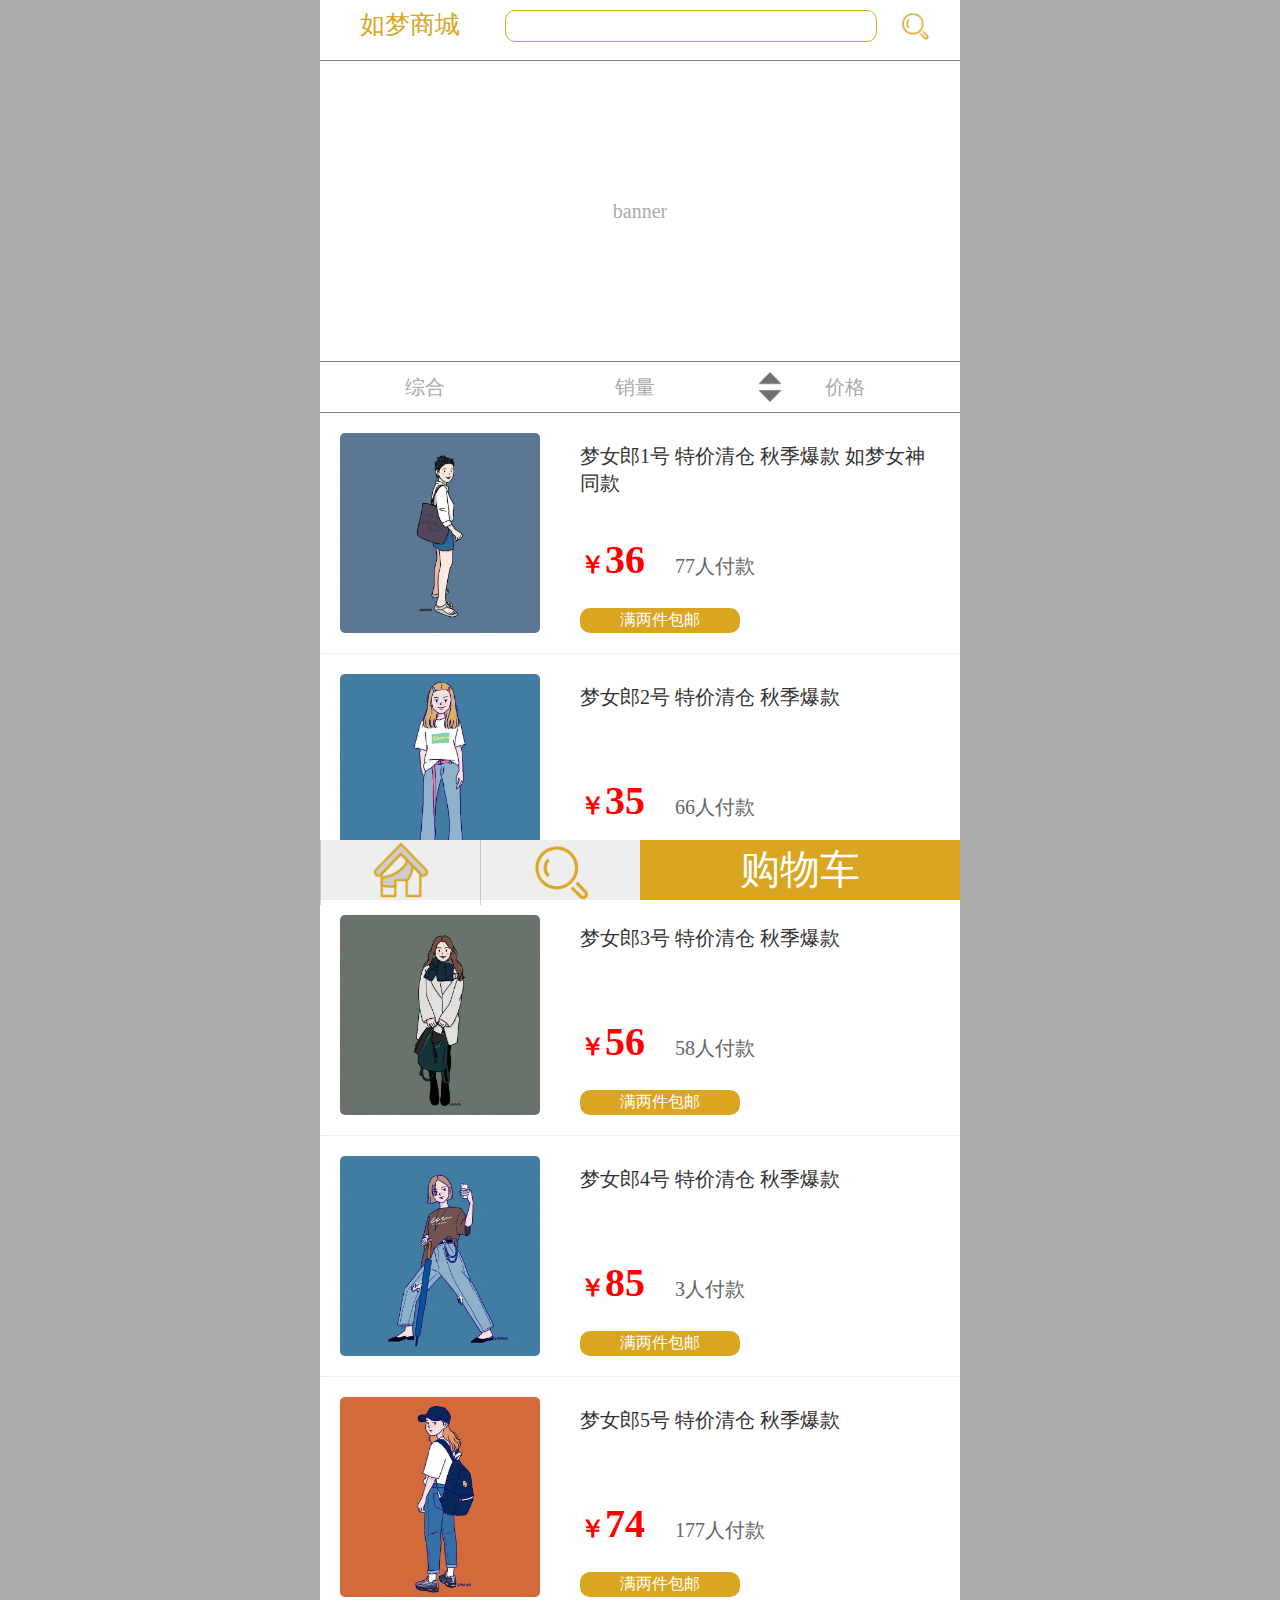
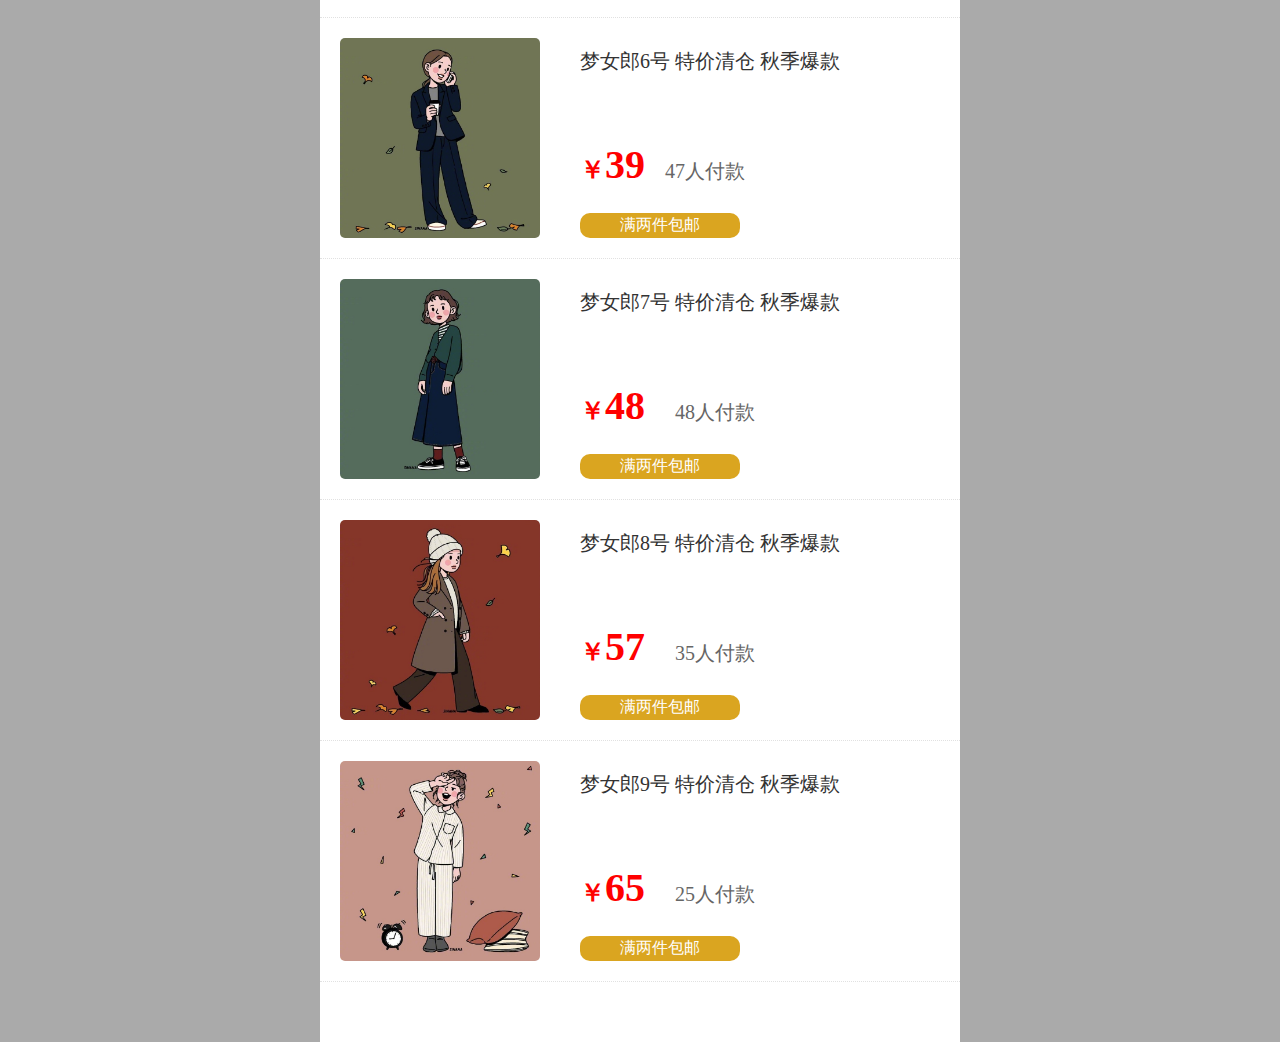
==== index.html @ 1c8dca0d "如梦商城" ====
<!DOCTYPE html>
<html>

<head>
    <meta charset="utf-8">
    <meta name="viewport" content="width=device-width,initial-scale=1.0">
    <title>如梦商城--无框架版本</title>
    <link rel="shortcut icon" href="./images/favicon.ico">
    <link rel="stylesheet" href="./css/common.css">
    <link rel="stylesheet" href="./css/index.css">
    <script src="./js/jquery.min.js"></script>
</head>

<body>
    <!-- rem适配 -->
    <script src="./js/rootSize.js"></script>
    <script src="./js/header.js"></script>
    <div class="banner">
        banner
    </div>
    <div class="nav">
        <ul>
            <li onclick="color(0)" >综合</li>
            <li onclick="color(1)">销量</li>
            <li onclick="color(2);change();" ><img id="price" src="./images/price1.png"> <span id="pText">价格</span> </li>
        </ul>
    </div>
    <div class="list">
        <div class="listItem">
            <a href="">
                <img src="./images/list1.jpg">
                <div class="text">
                    <h3>梦女郎1号 特价清仓 秋季爆款 如梦女神同款</h3>
                    <h5><span>￥</span id='list1_m'>36 <span id='list1_c'>77人付款</span>  </h5> 
                    <h4>满两件包邮</h4>
                </div>
            </a>
        </div>
        <div class="listItem">
            <a href="">
                <img src="./images/list2.jpg">
                <div class="text">
                    <h3>梦女郎2号 特价清仓 秋季爆款</h3>
                    <h5><span>￥</span id='list2_m'>35 <span id='list2_c'>66人付款</span>  </h5> 
                    <h4>满两件包邮</h4>
                </div>
            </a>
        </div>
        <div class="listItem">
            <a href="">
                <img src="./images/list3.jpg">
                <div class="text">
                    <h3>梦女郎3号 特价清仓 秋季爆款</h3>
                    <h5><span>￥</span id='list3_m'>56 <span id='list3_c'>58人付款</span>  </h5> 
                    <h4>满两件包邮</h4>
                </div>
            </a>
        </div>
        <div class="listItem">
            <a href="">
                <img src="./images/list4.jpg">
                <div class="text">
                    <h3>梦女郎4号 特价清仓 秋季爆款</h3>
                    <h5><span>￥</span id='list4_m'>85 <span id='list4_c'>3人付款</span>  </h5> 
                    <h4>满两件包邮</h4>
                </div>
            </a>
        </div>
        <div class="listItem">
            <a href="">
                <img src="./images/list5.jpg">
                <div class="text">
                    <h3>梦女郎5号 特价清仓 秋季爆款</h3>
                    <h5><span>￥</span id='list5_m'>74 <span id='list5_c'>177人付款</span>  </h5> 
                    <h4>满两件包邮</h4>
                </div>
            </a>
        </div>
        <div class="listItem">
            <a href="">
                <img src="./images/list6.jpg">
                <div class="text">
                    <h3>梦女郎6号 特价清仓 秋季爆款</h3>
                    <h5><span>￥</span id='list6_m'>39<span id='list6_c'>47人付款</span>  </h5> 
                    <h4>满两件包邮</h4>
                </div>
            </a>
        </div>
        <div class="listItem">
            <a href="">
                <img src="./images/list7.jpg">
                <div class="text">
                    <h3>梦女郎7号 特价清仓 秋季爆款</h3>
                    <h5><span>￥</span id='list7_m'>48 <span id='list7_c'>48人付款</span>  </h5> 
                    <h4>满两件包邮</h4>
                </div>
            </a>
        </div>
        <div class="listItem">
            <a href="">
                <img src="./images/list8.jpg">
                <div class="text">
                    <h3>梦女郎8号 特价清仓 秋季爆款</h3>
                    <h5><span>￥</span id='list8_m'>57 <span id='list8_c'>35人付款</span>  </h5> 
                    <h4>满两件包邮</h4>
                </div>
            </a>
        </div>
        <div class="listItem">
            <a href="">
                <img src="./images/list9.jpg">
                <div class="text">
                    <h3>梦女郎9号 特价清仓 秋季爆款</h3>
                    <h5><span>￥</span id='list9_m'>65 <span id='list9_c'>25人付款</span>  </h5> 
                    <h4>满两件包邮</h4>
                </div>
            </a>
        </div>
    </div>
    <div style="height: 0.6rem;">

    </div>
    <div class="footer">
        <ul>
            <li><img src="./images/home.png" ></li>
            <li><img src="./images/search2.png" ></li>
            <li><a href="#">购物车</a></li>
        </ul>
    </div>
    <script src="./js/index.js"></script>
</body>

</html>
---- css/common.css ----
*{margin: 0;padding: 0;}
header{height: 0.6rem;position: relative;border-bottom:1px solid gray}
header label{font-size: 0.25rem;color: goldenrod;line-height: 0.5rem;margin-left: 0.4rem;}
header input{font-size: 0.2rem;height: 0.3rem;line-height: 05rem;width: 3.7rem;border-radius: 0.1rem;border: 1px solid goldenrod;outline: none;text-align: center; text-align: center;margin-left: 0.4rem;}
header img{width: 0.3rem;position: absolute;right: 0.3rem;top: 0.1rem;}
.footer{height: 0.6rem;background: #eee;position: fixed; bottom: 0;}
.footer ul li{list-style: none;float: left;width: 1.59rem;cursor: pointer;text-align: center;border-left: 1px solid rgba(155, 155, 155, 0.5)}
.footer ul li:nth-child(3){width: 3.2rem;background: goldenrod;height: 0.6rem;border: 0}
.footer ul li img{width: 0.6rem;}
.footer ul li a{text-decoration: none;color: #fff;line-height: 0.6rem;font-size: 0.4rem;}
---- css/index.css ----
html {
    background: #aaa;
}

body {
    max-width: 6.4rem;
    width: 6.4rem;
    margin: 0 auto;
    background: #fff;
    font-size: 0.2rem;
}
.banner{
    height: 3rem;
    color: #aaa;
    line-height: 3rem;
    text-align: center;
    border-bottom:1px solid gray;
}
.nav{
    height: 0.5rem;
    color: #aaa;
    line-height: 0.5rem;
    text-align: center;
    border-bottom:1px solid gray;
    position: relative;
}
.nav ul li{float: left;width: 2.1rem;list-style: none;cursor: pointer;}
.nav ul li img{position: absolute;left: 4.35rem;top: 0.1rem;width: 0.3rem;}
.listItem {padding: 0.2rem;overflow: hidden;position: relative;border-bottom:1px dotted rgba(155, 155, 155, 0.3)}
.listItem img{width: 2rem;display: block;float: left;border-radius: 0.05rem}
.listItem .text{width: 3.6rem;height: 2rem;float: left;margin-left: 0.4rem;}
.listItem .text h3{color: #333;font-size: 0.2rem;font-weight: normal;margin-top: 0.1rem;}
.listItem .text h4{color: #fff;font-size: 0.16rem;font-weight: normal;margin-top: 0.1rem;width:1.2rem;background: goldenrod;padding: 0.02rem 0.2rem;border-radius: 0.1rem;text-align: center;position: absolute;bottom: 0.2rem;}
.listItem .text h5{color: red;font-size: 0.4rem;margin-top: 0.2rem;position: absolute;bottom: 0.7rem;}
.listItem .text h5 span:nth-child(1){color: red;font-size: 0.25rem;}
.listItem .text h5 span:nth-child(2){color: #666;font-size: 0.2rem;margin-left: 0.2rem;font-weight: normal;}
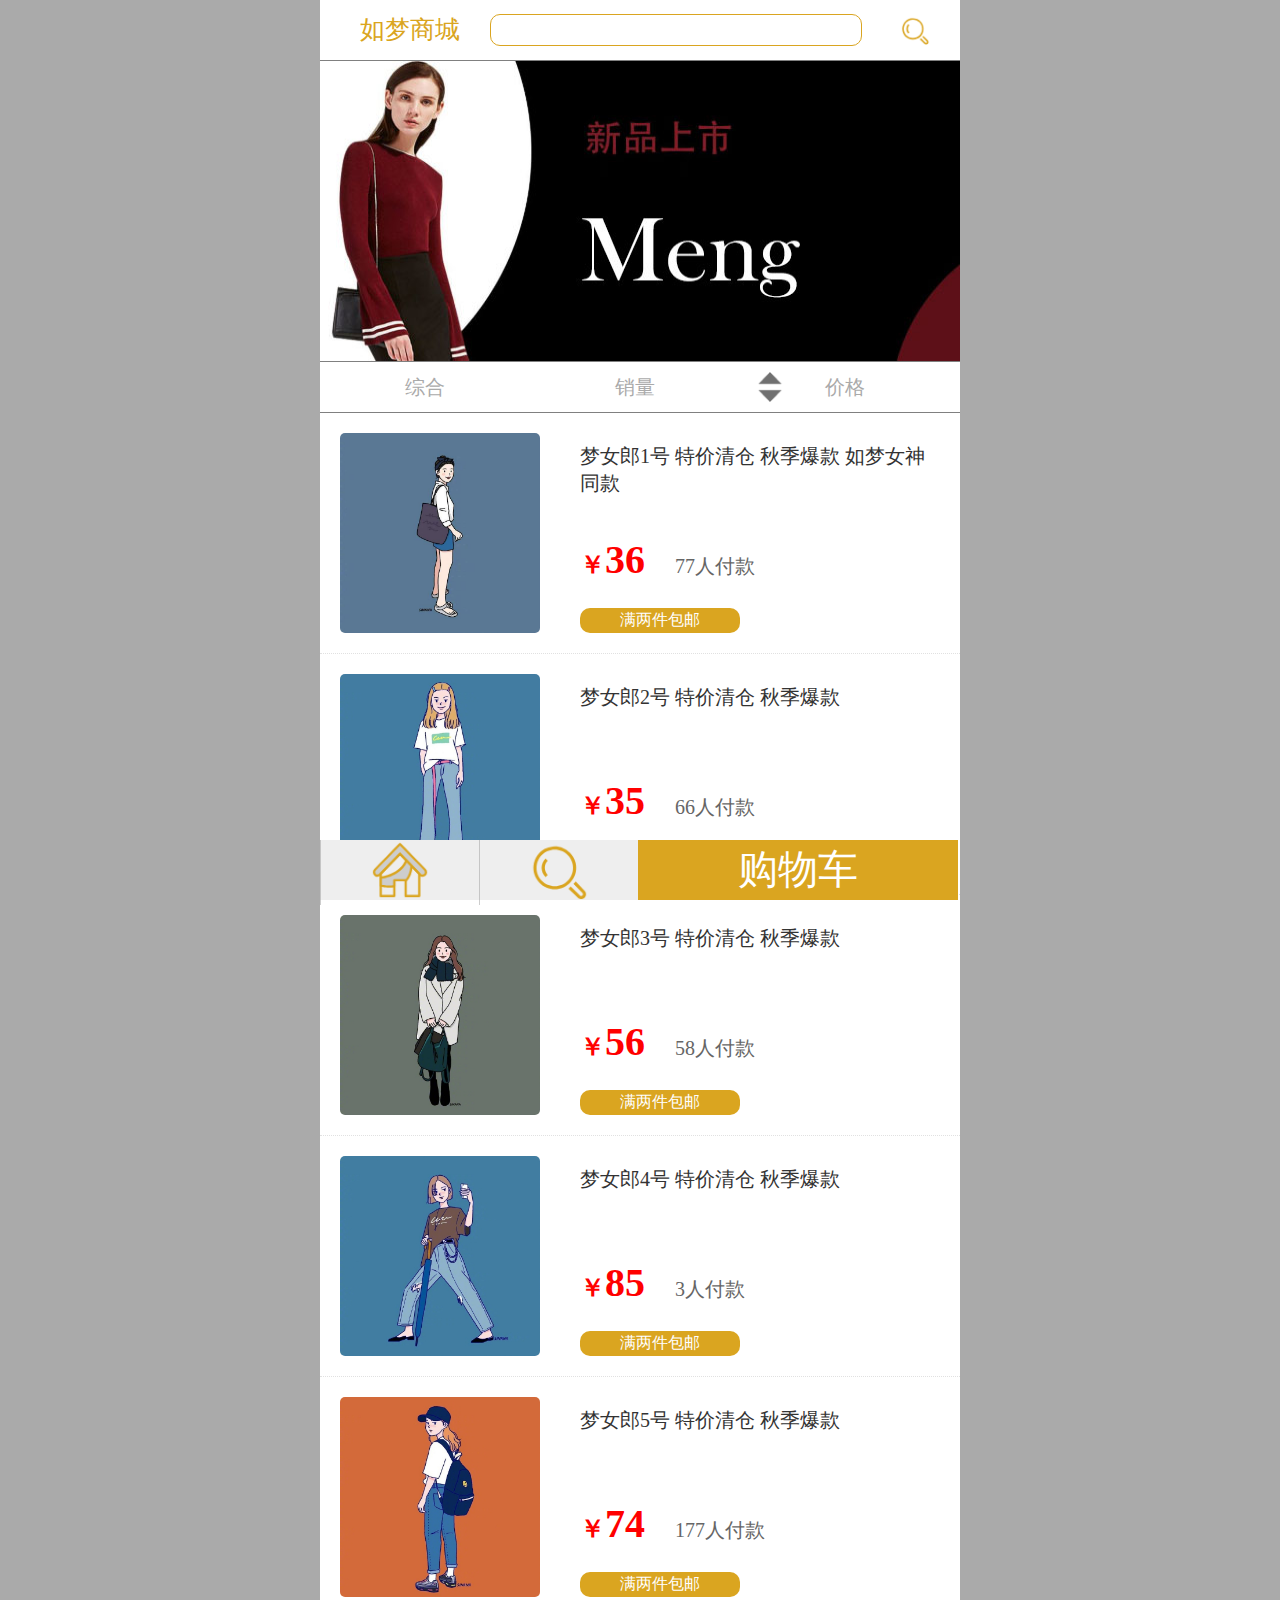
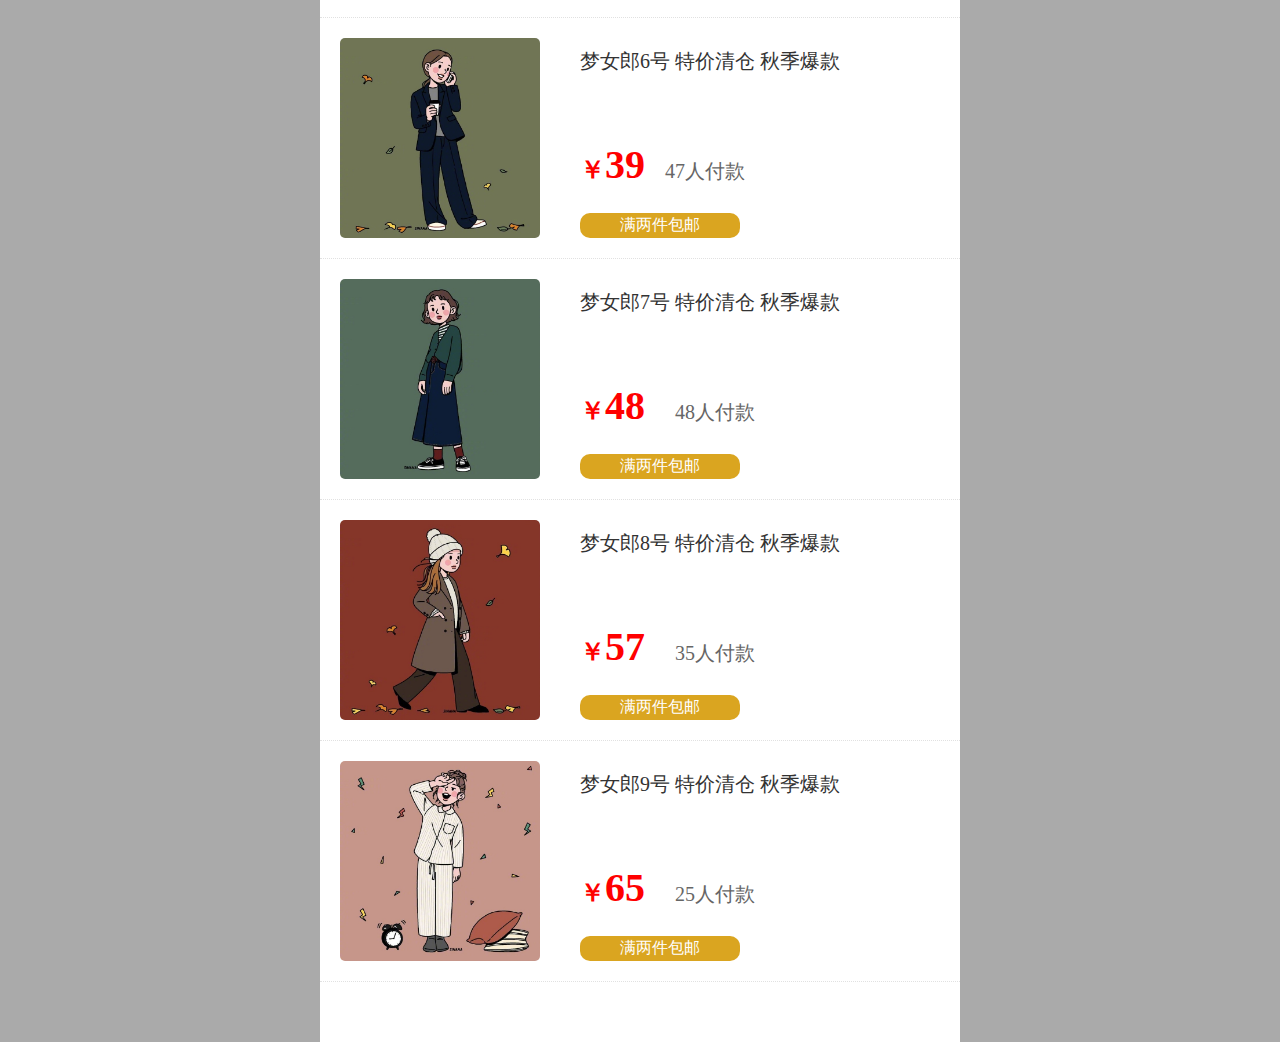
==== commit 144e02f9: "add a banner" ====
--- a/index.html
+++ b/index.html
@@ -9,6 +9,8 @@
     <link rel="stylesheet" href="./css/common.css">
     <link rel="stylesheet" href="./css/index.css">
     <script src="./js/jquery.min.js"></script>
+    <link rel="stylesheet" href="./css/swiper.min.css">
+    <script type="text/javascript" src="./js/swiper.min.js"></script>
 </head>
 
 <body>
@@ -16,7 +18,19 @@
     <script src="./js/rootSize.js"></script>
     <script src="./js/header.js"></script>
     <div class="banner">
-        banner
+        <div class="swiper-container">
+            <div class="swiper-wrapper">
+                <div class="swiper-slide">
+                    <img src="./images/banner3.jpg" alt="">
+                </div>
+                <div class="swiper-slide">
+                    <img src="./images/banner2.jpg" alt="">
+                </div>
+                <div class="swiper-slide">
+                    <img src="./images/banner1.jpg" alt="">
+                </div>
+            </div>
+        </div>
     </div>
     <div class="nav">
         <ul>
@@ -27,7 +41,7 @@
     </div>
     <div class="list">
         <div class="listItem">
-            <a href="">
+            <a href="./pages/1.html">
                 <img src="./images/list1.jpg">
                 <div class="text">
                     <h3>梦女郎1号 特价清仓 秋季爆款 如梦女神同款</h3>
--- a/css/common.css
+++ b/css/common.css
@@ -1,10 +1,83 @@
-*{margin: 0;padding: 0;}
-header{height: 0.6rem;position: relative;border-bottom:1px solid gray}
-header label{font-size: 0.25rem;color: goldenrod;line-height: 0.5rem;margin-left: 0.4rem;}
-header input{font-size: 0.2rem;height: 0.3rem;line-height: 05rem;width: 3.7rem;border-radius: 0.1rem;border: 1px solid goldenrod;outline: none;text-align: center; text-align: center;margin-left: 0.4rem;}
-header img{width: 0.3rem;position: absolute;right: 0.3rem;top: 0.1rem;}
-.footer{height: 0.6rem;background: #eee;position: fixed; bottom: 0;}
-.footer ul li{list-style: none;float: left;width: 1.59rem;cursor: pointer;text-align: center;border-left: 1px solid rgba(155, 155, 155, 0.5)}
-.footer ul li:nth-child(3){width: 3.2rem;background: goldenrod;height: 0.6rem;border: 0}
-.footer ul li img{width: 0.6rem;}
-.footer ul li a{text-decoration: none;color: #fff;line-height: 0.6rem;font-size: 0.4rem;}+* {
+    margin: 0;
+    padding: 0;
+}
+html {
+    background: #aaa;
+}
+
+body {
+    max-width: 6.4rem;
+    width: 6.4rem;
+    margin: 0 auto;
+    background: #fff;
+    font-size: 0.2rem;
+}
+header {
+    height: 0.6rem;
+    position: relative;
+    border-bottom: 1px solid gray;
+    position: relative;
+}
+
+header label {
+    font-size: 0.25rem;
+    color: goldenrod;
+    line-height: 0.6rem;
+    position: absolute;
+    left: 0.4rem;
+}
+
+header input {
+    font-size: 0.2rem;
+    height: 0.3rem;
+    line-height: 05rem;
+    width: 3.7rem;
+    border-radius: 0.1rem;
+    border: 1px solid goldenrod;
+    outline: none;
+    text-align: center;
+    text-align: center;
+    position: absolute;left: 1.7rem;top: 0.14rem
+}
+
+header img {
+    width: 0.3rem;
+    position: absolute;
+    right: 0.3rem;
+    top: 0.15rem;
+}
+
+.footer {
+    height: 0.6rem;
+    background: #eee;
+    position: fixed;
+    bottom: 0;
+}
+
+.footer ul li {
+    list-style: none;
+    float: left;
+    width: 1.58rem;
+    cursor: pointer;
+    text-align: center;
+    border-left: 1px solid rgba(155, 155, 155, 0.5)
+}
+
+.footer ul li:nth-child(3) {
+    width: 3.2rem;
+    background: goldenrod;
+    height: 0.6rem;
+    border: 0
+}
+
+.footer ul li img {
+    width: 0.6rem;
+}
+
+.footer ul li a {
+    text-decoration: none;
+    color: #fff;
+    line-height: 0.6rem;
+    font-size: 0.4rem;
+}--- a/css/index.css
+++ b/css/index.css
@@ -1,14 +1,4 @@
-html {
-    background: #aaa;
-}
 
-body {
-    max-width: 6.4rem;
-    width: 6.4rem;
-    margin: 0 auto;
-    background: #fff;
-    font-size: 0.2rem;
-}
 .banner{
     height: 3rem;
     color: #aaa;
@@ -16,6 +6,7 @@
     text-align: center;
     border-bottom:1px solid gray;
 }
+.banner img{width: 6.4rem;height: 3rem;}
 .nav{
     height: 0.5rem;
     color: #aaa;
